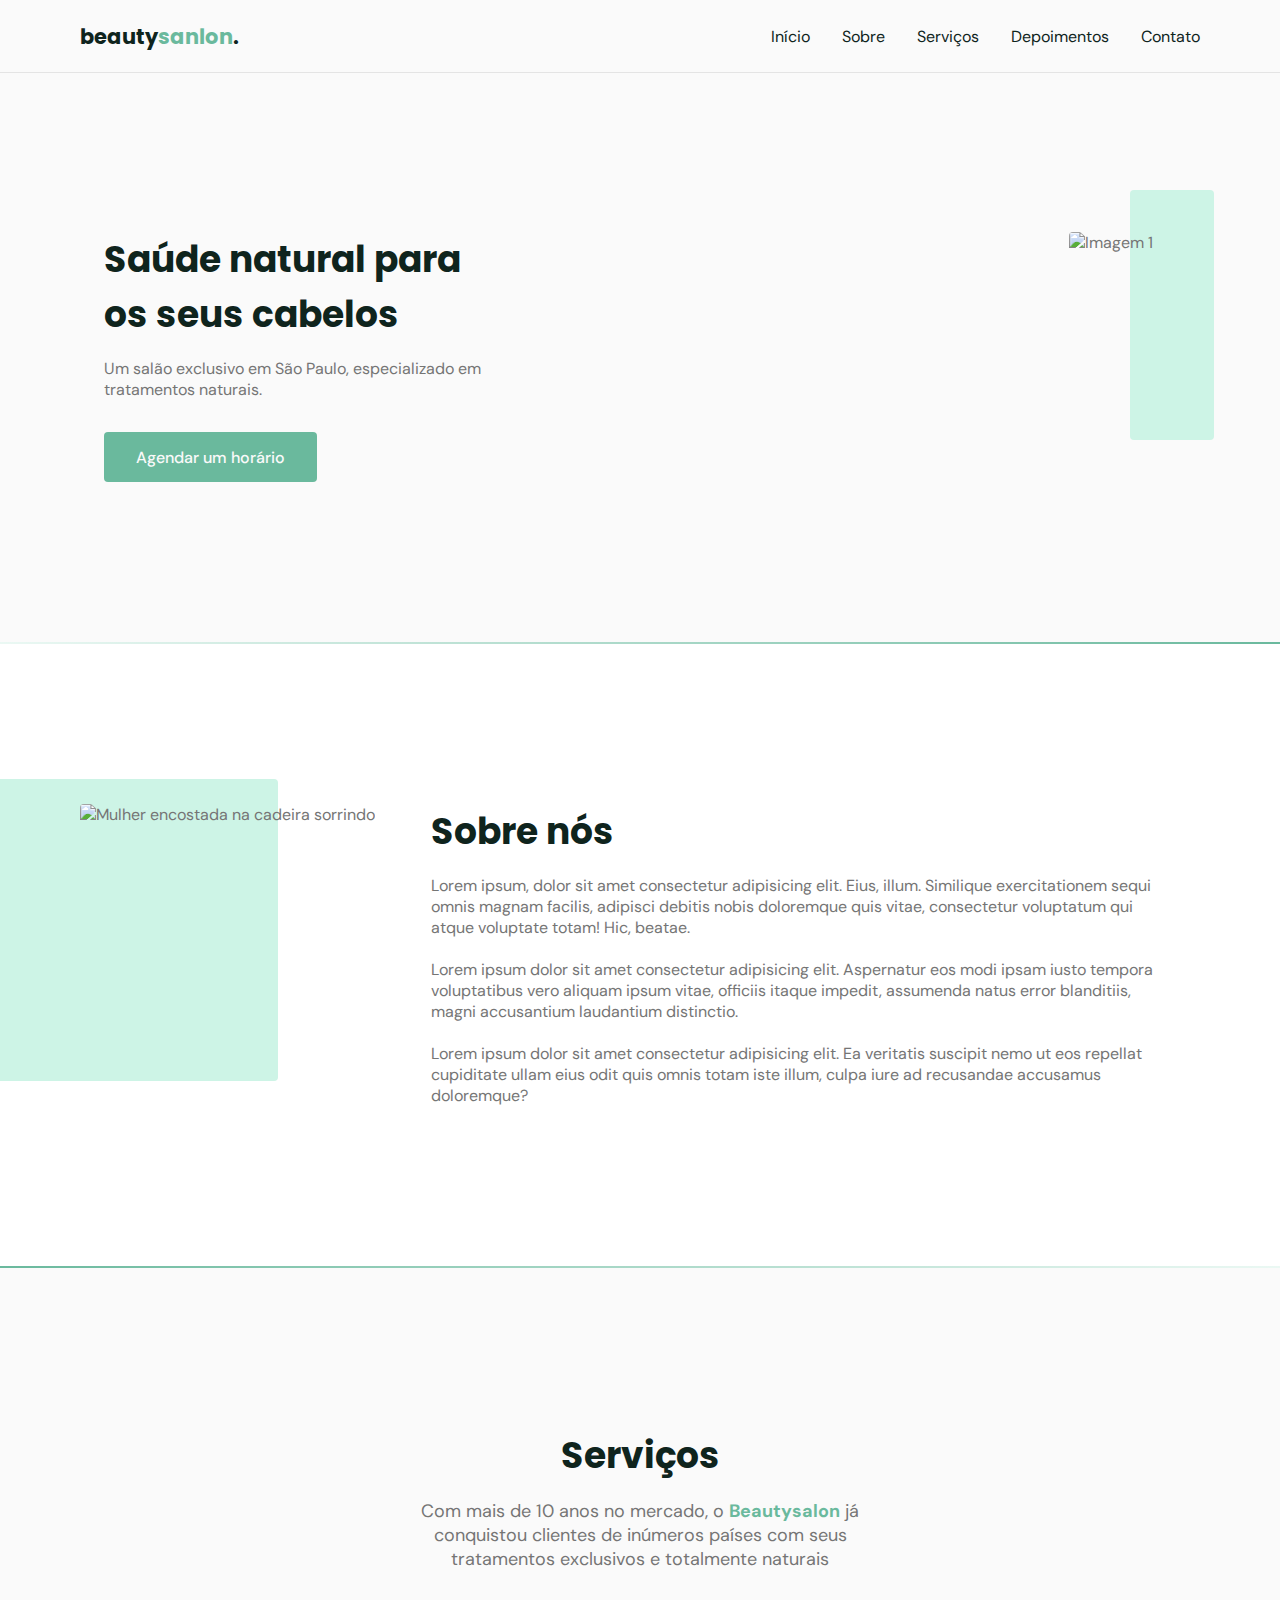
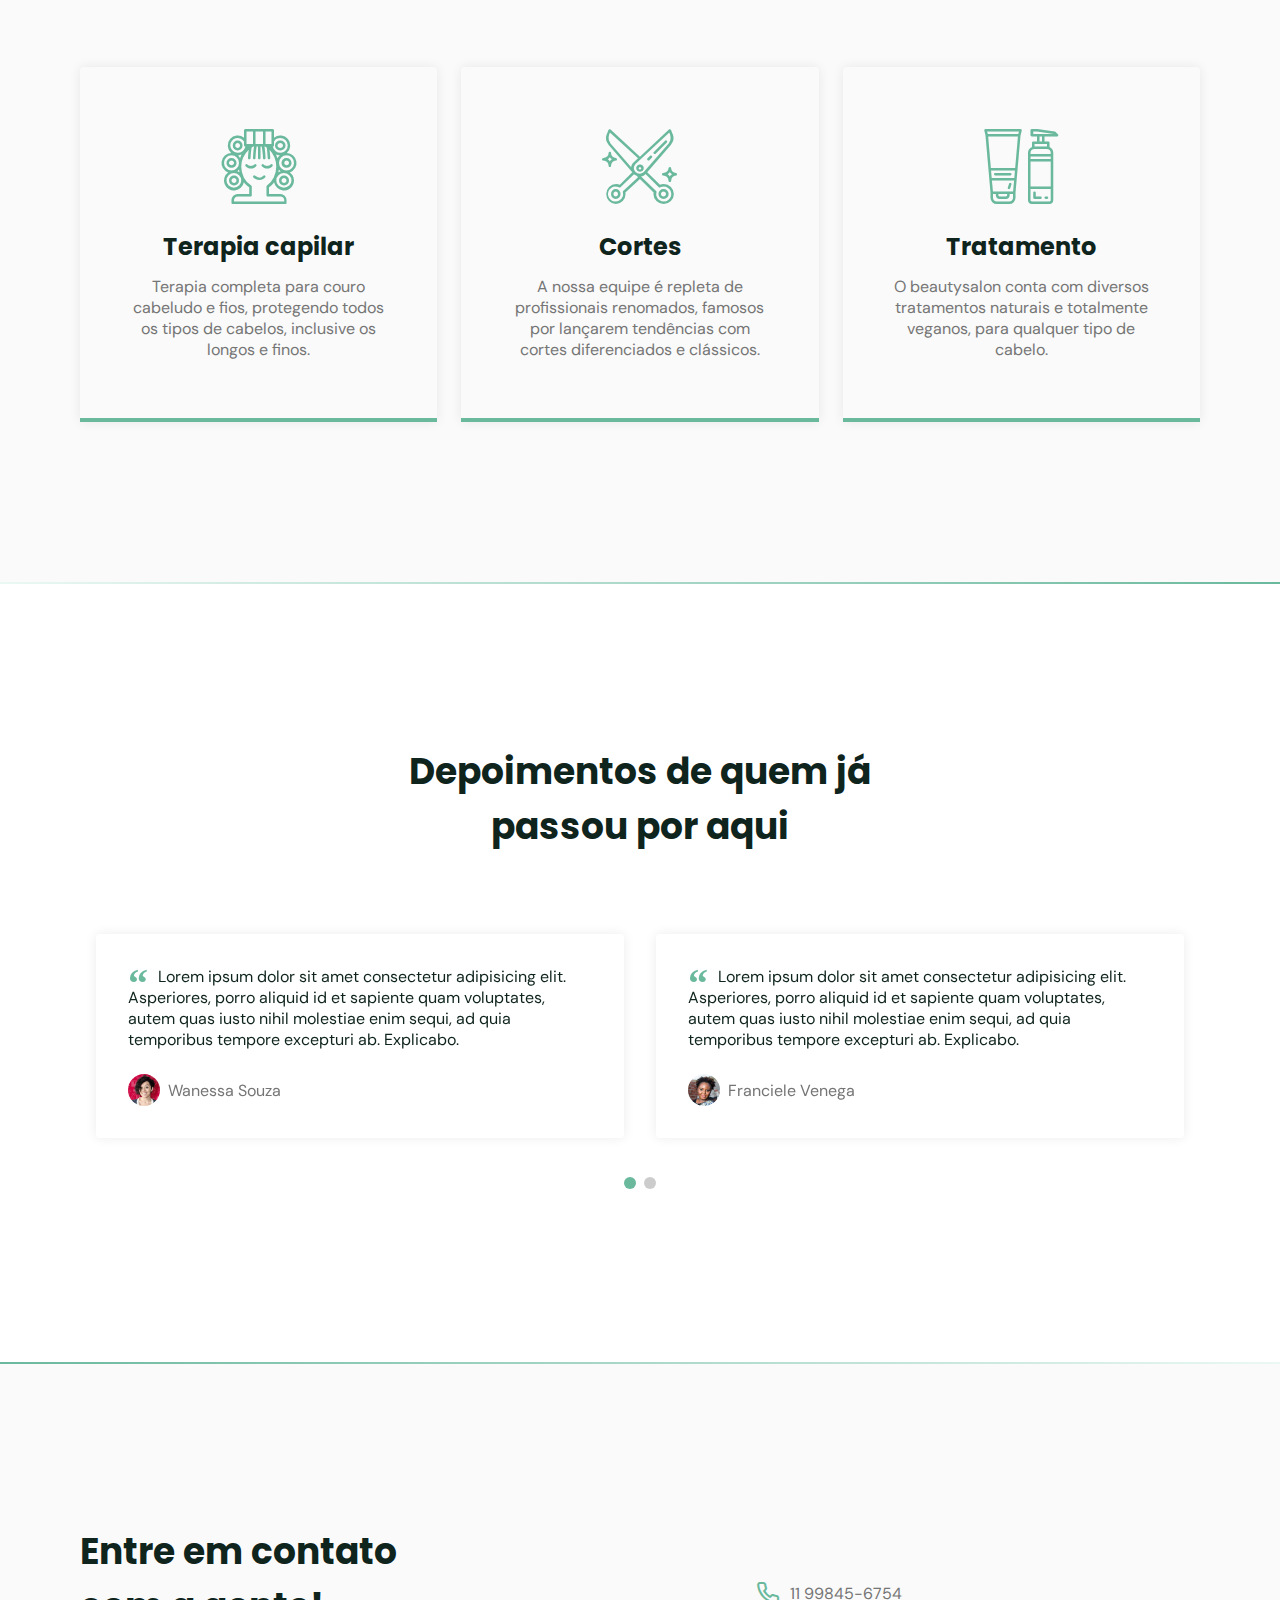
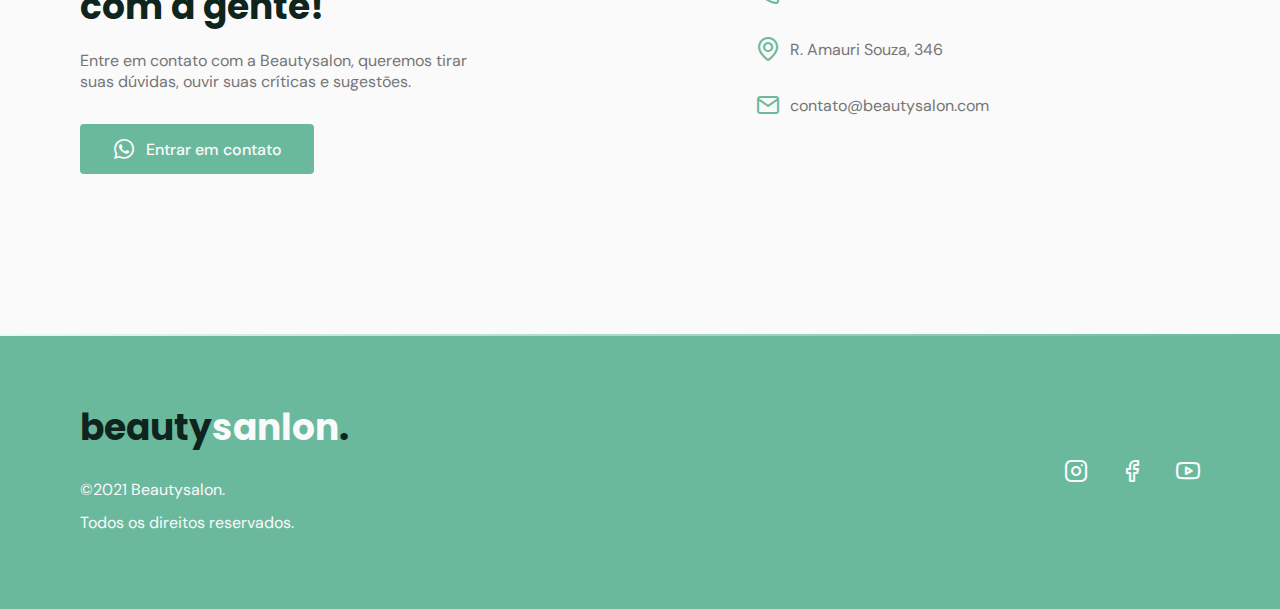
==== index.html @ 56dd20a3 "Add files via upload" ====
<!DOCTYPE html>
<html lang="pt_BR">
<head>

    <meta charset="UTF-8">
    <meta name="viewport" content="width=device-width, initial-scale=1.0"/>
    <title>OriginSix</title>
    

<!-- icones -->
<link rel="stylesheet" href="assets/fonts/style.css">

<!-- swiper -->
<link rel="stylesheet" href="https://unpkg.com/swiper/swiper-bundle.min.css">

<!-- styles -->
<link rel="stylesheet" href="style.css">

<!-- fonts -->
    <link rel="preconnect" href="https://fonts.googleapis.com" />
    <link rel="preconnect" href="https://fonts.gstatic.com" crossorigin />
    <link href="https://fonts.googleapis.com/css2?family=DM+Sans:wght@400;500;700&family=Poppins:wght@400;500;700&display=swap" rel="stylesheet" />


</head>
<body>
<header id="header">
    <nav class="container">
        <a class="logo" href="#">beauty<span>sanlon</span>.</a>
        <!-- menu -->
        <div class="menu">
             <ul class="grid">
            <li><a class="title" href="#home">Início</a></li>
            <li><a class="title" href="#about">Sobre</a></li>
            <li><a class="title" href="#services">Serviços</a></li>
            <li><a class="title" href="#testimonials">Depoimentos</a></li>
            <li><a class="title" href="#contact">Contato</a></li>
            </ul>
         </div>
         <!-- /menu -->
    <div class="toggle icon-menu"></div>
    <div class="toggle icon-close"></div>
</nav>   
</header>

<main> 
<!-- HOME -->
<section class="section" id="home">
    <div class="container grid">
        <div class="image">
        <img 
        src="https://media.istockphoto.com/photos/hairdresser-working-in-beauty-salon-picture-id1266739449?k=20&m=1266739449&s=612x612&w=0&h=_WT8gYxWlLGm3VyPzf8kwjr3GP0p2adlRLmusFXDaOA=" alt="Imagem 1">
    </div>
        <div class="text">
        <h2 class="title">Saúde natural para os seus cabelos</h2>
        <p>Um salão exclusivo em São Paulo, especializado em tratamentos naturais.</p>
        <a class="button" href="#">Agendar um horário</a>
    </div>
    </div>
</section>

<div class="divider-1"></div>

<!-- ABOUT -->
<section class="section" id="about">
    <div class="container grid">
        <div class="image">
            <img src="https://media.istockphoto.com/photos/smiling-barbers-standing-insade-hair-salon-picture-id1272757060?k=20&m=1272757060&s=612x612&w=0&h=qyEBpVkKlm1KzILrgnSc-Ok3Oa4HyxOcl2sRsaoul0M=" alt="Mulher encostada na cadeira sorrindo">
        </div>
        <div class="text">
            <h2 class="title">Sobre nós</h2>
            <p>Lorem ipsum, dolor sit amet consectetur adipisicing elit. Eius, illum. Similique exercitationem sequi omnis magnam facilis, adipisci debitis nobis doloremque quis vitae, consectetur voluptatum qui atque voluptate totam! Hic, beatae.</p>
            <br>
            <p>Lorem ipsum dolor sit amet consectetur adipisicing elit. Aspernatur eos modi ipsam iusto tempora voluptatibus vero aliquam ipsum vitae, officiis itaque impedit, assumenda natus error blanditiis, magni accusantium laudantium distinctio.</p>
            <br>
            <p>Lorem ipsum dolor sit amet consectetur adipisicing elit. Ea veritatis suscipit nemo ut eos repellat cupiditate ullam eius odit quis omnis totam iste illum, culpa iure ad recusandae accusamus doloremque?</p>

        </div>
    </div>
</section>

<div class="divider-2"></div>

<!-- SERVICES -->
<section class="section" id="services">
    <div class="container grid">
       <header>
           <h2 class="title">Serviços</h2>
           <p class="subtitle">Com mais de 10 anos no mercado, o <strong>Beautysalon</strong> já conquistou clientes de inúmeros países com seus tratamentos exclusivos e totalmente naturais</p>
       </header>
        <div class="cards grid">
            <div class="card">
                <i class="icon-woman-hair"></i>
                <h3 class="title">Terapia capilar</h3>
                <p>Terapia completa para couro cabeludo e fios, protegendo todos os tipos de cabelos, inclusive os longos e finos.</p>
            </div>
            <div class="card">
                <i class="icon-trim"></i>
                <h3 class="title">Cortes</h3>
                <p>A nossa equipe é repleta de profissionais renomados, famosos por lançarem tendências com cortes diferenciados e clássicos.</p>
            </div>
            <div class="card">
                <i class="icon-cosmetic"></i>
                <h3 class="title">Tratamento</h3>
                <p>O beautysalon conta com diversos tratamentos naturais e totalmente veganos, para qualquer tipo 
                    de cabelo.</p>
            </div>
        </div>
    </div>
</section>

<div class="divider-1"></div>

<!-- TESTIMONIALS -->
<section class="section" id="testimonials">
    <div class="container swiper">
        <header>
            <h2 class="title">Depoimentos de 
                quem já passou 
                por aqui</h2>
        </header>
        <div class="testimonials swiper-container">
            <div class="swiper-wrapper">

                <div class="testimonial swiper-slide">
                    <blockquote>
                        <p>
                            <span>&ldquo;</span>
                            Lorem ipsum dolor sit amet consectetur adipisicing elit. Asperiores, porro aliquid id et sapiente quam voluptates, autem quas iusto nihil molestiae enim sequi, ad quia temporibus tempore excepturi ab. Explicabo.
                        </p>
                        <cite>
                            <img src="assets/fotos/24.jpg" alt="foto de Wanessa Souza">
                            Wanessa Souza
                        </cite>
                    </blockquote>
                </div>
    
                <div class="testimonial swiper-slide">
                    <blockquote>
                        <p>
                            <span>&ldquo;</span>
                            Lorem ipsum dolor sit amet consectetur adipisicing elit. Asperiores, porro aliquid id et sapiente quam voluptates, autem quas iusto nihil molestiae enim sequi, ad quia temporibus tempore excepturi ab. Explicabo.
                        </p>
                        <cite>
                            <img src="assets/fotos/36.jpg" alt="Foto de Franciele Venega">
                            Franciele Venega
                        </cite>
                    </blockquote>
                </div>
    
                <div class="testimonial swiper-slide">
                    <blockquote>
                        <p>
                            <span>&ldquo;</span>
                            Lorem ipsum dolor sit amet consectetur adipisicing elit. Asperiores, porro aliquid id et sapiente quam voluptates, autem quas iusto nihil molestiae enim sequi, ad quia temporibus tempore excepturi ab. Explicabo.
                        </p>
                        <cite>
                            <img src="assets/fotos/49.jpg" alt="foto de Valeska Fabris">
                            Valeska Frabris
                        </cite>
                    </blockquote>
                </div>
            </div>
            <!-- If we need pagination -->
            <div class="swiper-pagination"></div>
        </div>
    </div>
</section>

<div class="divider-2"></div>

<!-- CONTACT -->
    <section class="section" id="contact">
        <div class="container grid">

            <div class="text">
                <h2 class="title">Entre em contato com a gente!</h2>
                <p>Entre em contato com a Beautysalon, queremos tirar suas dúvidas, ouvir suas críticas e sugestões.</p>
                <a href="https://api.whatsapp.com/send?phone=5511998456754" class="button" target="_blank"><i class="icon-whatsapp"></i>Entrar em contato</a>
            </div>

            <div class="links">
                <ul class="grid">
                    <li><i class="icon-phone"></i> 11 99845-6754</li>
                    <li><i class="icon-map-pin"></i> R. Amauri Souza, 346</li>
                    <li><i class="icon-mail"></i> contato@beautysalon.com</li>
                </ul>
            </div>
        </div>
    </section>
    <div class="divider-1"></div>

</main>

<footer class="section">
    <div class="container grid">
        <div class="brand">
         <a class="logo logo-alt" href="#home">beauty<span>sanlon</span>.</a>
        <p>©2021 Beautysalon.</p>
        <p>Todos os direitos reservados.</p>
        </div>

        <div class="social grid">
        <a href="https://instagram.com" target="_blank"><i class="icon-instagram"></i></a>
        <a href="https://facebook.com" target="_blank"><i class="icon-facebook"></i></a>
        <a href="https://youtube.com" target="_blank"><i class="icon-youtube"></i></a>
        </div>
    </div>
</footer>

<a href="#home" class="back-to-top"><i class="icon-arrow-up2"></i></a>

<!-- Swiper -->
<script src="https://unpkg.com/swiper/swiper-bundle.min.js"></script>

<!-- Scroll -->
<script src="https://unpkg.com/scrollreveal"></script>

<!-- Main.js -->
<script src="main.js"></script>
</body>
</html>
---- assets/fonts/style.css ----
@font-face {
  font-family: 'icomoon';
  src:  url('fonts/icomoon.eot?emzhp');
  src:  url('fonts/icomoon.eot?emzhp#iefix') format('embedded-opentype'),
    url('fonts/icomoon.ttf?emzhp') format('truetype'),
    url('fonts/icomoon.woff?emzhp') format('woff'),
    url('fonts/icomoon.svg?emzhp#icomoon') format('svg');
  font-weight: normal;
  font-style: normal;
  font-display: block;
}

[class^="icon-"], [class*=" icon-"] {
  /* use !important to prevent issues with browser extensions that change fonts */
  font-family: 'icomoon' !important;
  speak: never;
  font-style: normal;
  font-weight: normal;
  font-variant: normal;
  text-transform: none;
  line-height: 1;

  /* Better Font Rendering =========== */
  -webkit-font-smoothing: antialiased;
  -moz-osx-font-smoothing: grayscale;
}

.icon-phone:before {
  content: "\e900";
}
.icon-close:before {
  content: "\e901";
}
.icon-cosmetic:before {
  content: "\e902";
}
.icon-facebook:before {
  content: "\e903";
}
.icon-instagram:before {
  content: "\e904";
}
.icon-mail:before {
  content: "\e905";
}
.icon-map-pin:before {
  content: "\e906";
}
.icon-menu:before {
  content: "\e907";
}
.icon-trim:before {
  content: "\e908";
}
.icon-whatsapp:before {
  content: "\e909";
}
.icon-woman-hair:before {
  content: "\e90a";
}
.icon-youtube:before {
  content: "\e90b";
}
.icon-arrow-up2:before {
  content: "\ea3a";
}
---- style.css ----
/* ===== RESET   ======================*/
* {
    margin: 0;
    padding: 0;
    box-sizing: border-box;
}

ul {
    list-style: none;
}

a {
    text-decoration: none;
}

img {
    width: 100%;
    height: auto;
}


:root {
--header-height: 4.5rem;

/* colors */
  --hue: 159;
  /* HSL color mode */
  --base-color: hsl(var(--hue) 36% 57%);
  --base-color-second: hsl(var(--hue) 65% 88%);
  --base-color-alt: hsl(var(--hue) 57% 53%);
  --title-color: hsl(var(--hue) 41% 10%);
  --text-color: hsl(0 0% 46%);
  --text-color-light: hsl(0 0% 98%);
  --body-color: hsl(0 0% 98%);

  /* fonts */
  --title-font-size: 1.875rem;
  --subtitle-font-size: 1rem;

  --title-font: "Poppins", sans-serif;
  --body-font: 'DM Sans', sans-serif;
}

/* ===== BASE   ======================*/
html {
    scroll-behavior: smooth;
}

body {
    font: 400 1rem var(--body-font);
    color: var(--text-color);
    background: var(--body-color);
    -webkit-font-smoothing: antialiased;
}

.title {
    font: 700 var(--title-font-size) var(--title-font);
    color: var(--title-color);
    -webkit-font-smoothing: auto;
}

.button {
    background-color: var(--base-color);
    color: var(--text-color-light);
    height: 3.5rem;
    display: inline-flex;
    align-items: center;
    padding: 0 2rem;
    border-radius: 0.25rem;
    font: 500 1rem var(--body-font);
    transition: background 0.3s;
}

.button:hover {
    background: var(--base-color-alt);
}

.divider-1 {
height: 2px;
background: linear-gradient(270deg, hsla(var(--hue), 36%, 57%, 1),
hsla(var(--hue), 65%, 88%, 0.34));
}

.divider-2 {
    height: 2px;
    background: linear-gradient(270deg, 
    hsla(var(--hue), 65%, 88%, 0.34),
    hsla(var(--hue), 36%, 57%, 1))
    }


/* ===== LAYOUT   ======================*/
.container {
    margin-left: 1.5rem;
    margin-right: 1.5rem;
}

.grid {
    display: grid;
    gap: 2rem;
}

.section {
    padding: calc(5rem + var(--header-height)) 0;
}

.section .title {
    margin-bottom: 1rem;
}

.section .subtitle {
    font-size: var(--subtitle-font-size);
}

.section header {
    margin-bottom: 4rem;
}
.section header strong {
    color: var(--base-color);
}

#header {
    border-bottom: 1px solid #E4E4E4;
    margin-bottom: 2rem;
    display: flex;

    width: 100%;
    position: fixed;
    top: 0;
    left: 0;
    z-index: 100;
    background-color: var(--body-color);
}

#header.scroll {
    box-shadow: 0px 0px 12px rgba(0, 0, 0, 0.15);
}


/* ===== LOGO   ======================*/
.logo {
    font: 700 1.31rem var(--title-font);
    color: var(--title-color);
}

.logo span {
    color: var(--base-color);
}

.logo-alt span {
    color: var(--body-color);
}

/* ===== NAVIGATION   ======================*/
nav {
    height: var(--header-height);
    display: flex;
    align-items: center;
    justify-content: space-between;
    width: 100%;
}

nav ul li {
    text-align: center;
}

nav ul li a {
    transition: color 0.2s;
    position: relative;
}

nav ul li a:hover,
nav ul li a.active {
    color: var(--base-color);
}

nav ul li a::after {
    content: "";
    width: 0%;
    height: 2px;
    background: var(--base-color);

    position: absolute;
    left: 0;
    bottom: -1.5rem;

    transition: width 0.2s;
}

nav ul li a:hover::after,
nav ul li a.active::after {
    width: 100%;
}

nav .menu {
    opacity: 0;
    visibility: hidden;
    top: -20rem;
    transition: 0.2s;
}

nav .menu ul {
    display: none;
}

/* MOSTRAR O MENU */
nav.show .menu {
    opacity: 1;
    visibility: visible;

    background: var(--body-color);

    height: 100vh;
    width: 100vw;

    position: fixed;
    top: 0;
    left: 0;

    display: grid;
    place-content: center;
}


nav.show .menu ul {
    display: grid;
}

nav.show ul.grid {
    gap: 4rem;
}

/* ===== toggle menu   ======================*/
.toggle {
    color: var(--base-color);
    font-size: 1.5rem;
    cursor: pointer;
}

nav .icon-close {
    visibility: hidden;
    opacity: 0;

    position: absolute;
    right: -1.5rem;
    right: 1.5rem;

    transition: 0.2rem;
}

nav.show div.icon-close {
    visibility: visible;
    opacity: 1;
    top: 1.5rem;
}


/* ===== HOME   ======================*/
#home {
    overflow: hidden;
}

#home .container {
    margin: 0;
}

#home .image {
    position: relative;
}

#home .image::before {
    content: '';
    height: 100%;
    width: 100%;
    background: var(--base-color-second);
    position: absolute;
    top: -16.8%;
    left: 16.7%;
    z-index: 0;
}

#home .image img {
    position: relative;
    right: 2.93rem;
}

#home .image img, 
#home .image::before {
    border-radius: 0.25rem;
}

#home .text {
    margin-left: 1.5rem;
    margin-right: 1.5rem;
    text-align: center;
}

#home .text h1 {
    margin-bottom: 1rem;
}

#home .text p {
    margin-bottom: 2rem;
}

/* ===== ABOUT   ======================*/
#about {
    background: white;
}

#about .container {
    margin: 0;
}

#about .image {
    position: relative;
}

#about .image::before {
    content: '';
    height: 100%;
    width: 100%;
    background: var(--base-color-second);
    position: absolute;
    top: -8.3%;
    left: -33%;
    z-index: 0;
}

#about .image img {
    position: relative;
}

#about .image img, 
#about .image::before {
    border-radius: 0.25rem;
}

#about .text {
    margin-left: 1.5rem;
    margin-right: 1.5rem;
}

#about .text h1 {           /*olhar codigo */
    margin-bottom: 1rem;
}

/* ===== SERVICES   ======================*/
.cards.grid {
    gap: 1.5rem;
}

.card {
    padding: 3.625rem 2rem;
    box-shadow: 0px 0px 12px 0px rgba(0, 0, 0, 0.08);
    border-bottom: 0.25rem solid var(--base-color);
    border-radius: 0.25rem 0.25rem 0 0;
    text-align: center;
}

.card i {
    display: block;
    margin-bottom: 1.5rem;
    font-size: 5rem;
    color: var(--base-color);
}

.card .title {
    font-size: 1.5rem;
    margin-bottom: 0.75rem;
}

/* =====  TESTIMONIALS  ======================*/
#testimonials {
    background: white;
}

#testimonials .container {
    margin-left: 0;
    margin-right: 0;
}
#testimonials header {
    margin-left: 1.5rem;
    margin-right: 1.5rem;
    margin-bottom: 0;
}

#testimonials blockquote {
    padding: 2rem;
    box-shadow: 0px 0px 12px 0px rgba(0, 0, 0, 0.08);
    border-radius: 0.25rem;
}

#testimonials blockquote p {
    position: relative;
    text-indent: 1.875rem;
    margin-bottom: 1.5rem;
    color: var(--title-color);
}

#testimonials blockquote p span {
    font: 700 2.5rem serif;
    position: absolute;
    top: -0.375rem;
    left: -1.875rem;
    color: var(--base-color);
}

#testimonials cite {
    display: flex;
    align-items: center;
    font-style: normal;
}

#testimonials cite img {
    width: 2rem;
    height: 2rem;
    object-fit: cover;
    clip-path: circle();
    margin-right: 0.5rem;
}

/* swiper */
.swiper-slide {
    height: auto;
    padding: 4rem 1rem;
}

.swiper-pagination-bullet {
    width: 0.75rem;
    height: 0.75rem;
}

.swiper-pagination-bullet-active {
    background: var(--base-color);
}

/* =====  CONTACT  ======================*/
#contact .grid {
    gap: 4rem;
}
#contact .text p {
    margin-bottom: 2rem;
}

#contact .button i,
#contact ul li i {
    font-size: 1.5rem;
    margin-right: 0.625rem;
}

#contact ul.grid {
    gap: 2rem;
}

#contact ul li {
    display: flex;
    align-items: center;
}

#contact ul li i {
    color: var(--base-color);
}

/* =====  FOOTER  ======================*/
footer {
    background: var(--base-color);
}

footer.section {
    padding: 4rem 0;
}

footer .logo {
    display: inline-block;
    margin-bottom: 1.5rem;
}

footer .brand p {
    color: var(--text-color-light);
    margin-bottom: 0.75rem;
}

footer i {
    font-size: 1.5rem;
    color: var(--text-color-light);
}

footer .social {
    grid-auto-flow: column;
    width: fit-content;
}

footer .social a {
    transition: 0.3s;
    display: inline-block;
}

footer .social a:hover {
    transform: translateY(-8px);
}

/* =====  back to top  ======================*/
.back-to-top {
    background: var(--base-color);
    color: var(--text-color-light);

    position: fixed;
    right: 1rem;
    bottom: 1rem;

    padding: 0.5rem;
    clip-path: circle();

    font-size: 1.5rem;
    line-height: 0;

    visibility: hidden;
    opacity: 0;

    transition: 0.3s;
    transform: translateY(100%);
}

.back-to-top.show {
    visibility: visible;
    opacity: 1;
    transform: translateY(0);
}

.back-to-top.show:hover {
    transform: translateY(-8px)
}


/* =====  MEDIA QUERIES  ======================*/
/* Resonsivo */
/* extra large devices: 1200 > */
@media (min-width: 1200px) {
    /* reusable classes */
    .container {
        max-width: 1120px;
        margin-left: auto;
        margin-right: auto;
    }
    
    .section {
        padding: 10rem 0;
    }

    .section header, #testimonials header {
        max-width: 32rem;
        text-align: center;
        margin-left: auto;
        margin-right: auto;
    }

    .button {
        height: 3.125rem;
    }
    /* navigation */
    nav .menu {
        opacity: 1;
        visibility: visible;
        top: 0;
    }

    nav .menu ul {
        display: flex;
        gap: 2rem;
    }

    nav .menu ul li a.title {
        font: 400 1rem var(--body-font);
        -webkit-font-smoothing: antialiased;
    }

    nav .menu ul li a.title.active {
        font-weight: bold;
        -webkit-font-smoothing: auto;
    }

    nav .icon-menu {
        display: none;
    }

    /* layout */
    main {
        margin-top: var(--header-height);
    }

    /* home */
    #home .container {
        grid-auto-flow: column;
        justify-content: space-between;
        margin: 0 auto;
    }

    #home .image {
        order: 1;
    }

    #home .text {
        order: 0;
        max-width: 24rem;
        text-align: left;
    }

    /* about */
    #about .container {
        margin: 0 auto;
        grid-auto-flow: column;
    }

    /* services */
    .cards {
        grid-template-columns: 1fr 1fr 1fr;
    }

    .card {
        padding-left: 3rem;
        padding-right: 3rem;
    }

    /* testimonials */
    #testimonials .container {
        margin-left: auto;
        margin-right: auto;
    }

    /* contact */
    #contact .container {
        grid-auto-flow: column;
        align-items: center;
    }
    
    #contact .text {
        max-width: 25rem;
    }

    /* footer */
    footer .section {
        padding: 3.75rem 0;
    }

    footer .container {
        grid-auto-flow: column;
        align-items: center;
        justify-content: space-between;
    }

    footer .logo {
        font-size: 2.25rem;
    }
}

/* large devices: 1023 > */
/* large devices: 992 > */
@media (min-width: 992px) {
    :root {
        --title-font-size: 2.25rem;
        --subtitle-font-size: 1.125rem;
    }
}
/* medium devices: 767 > */
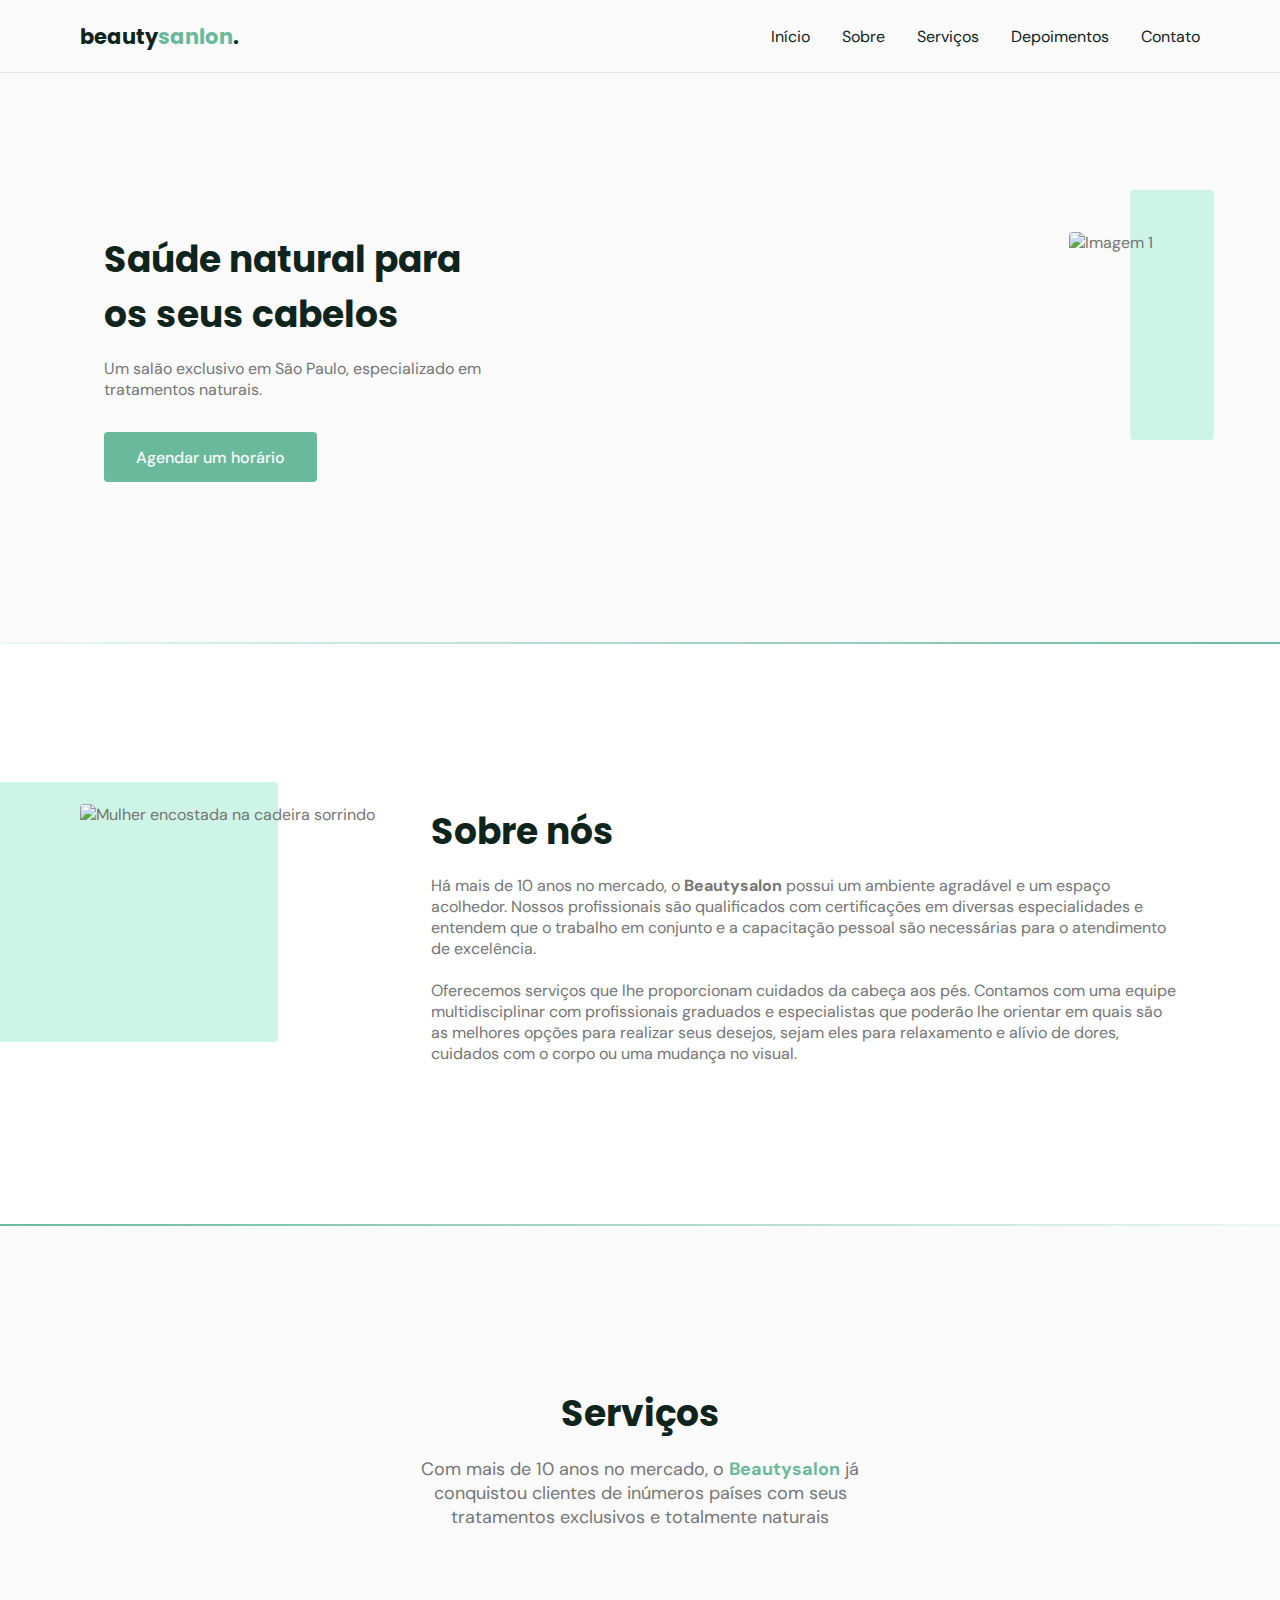
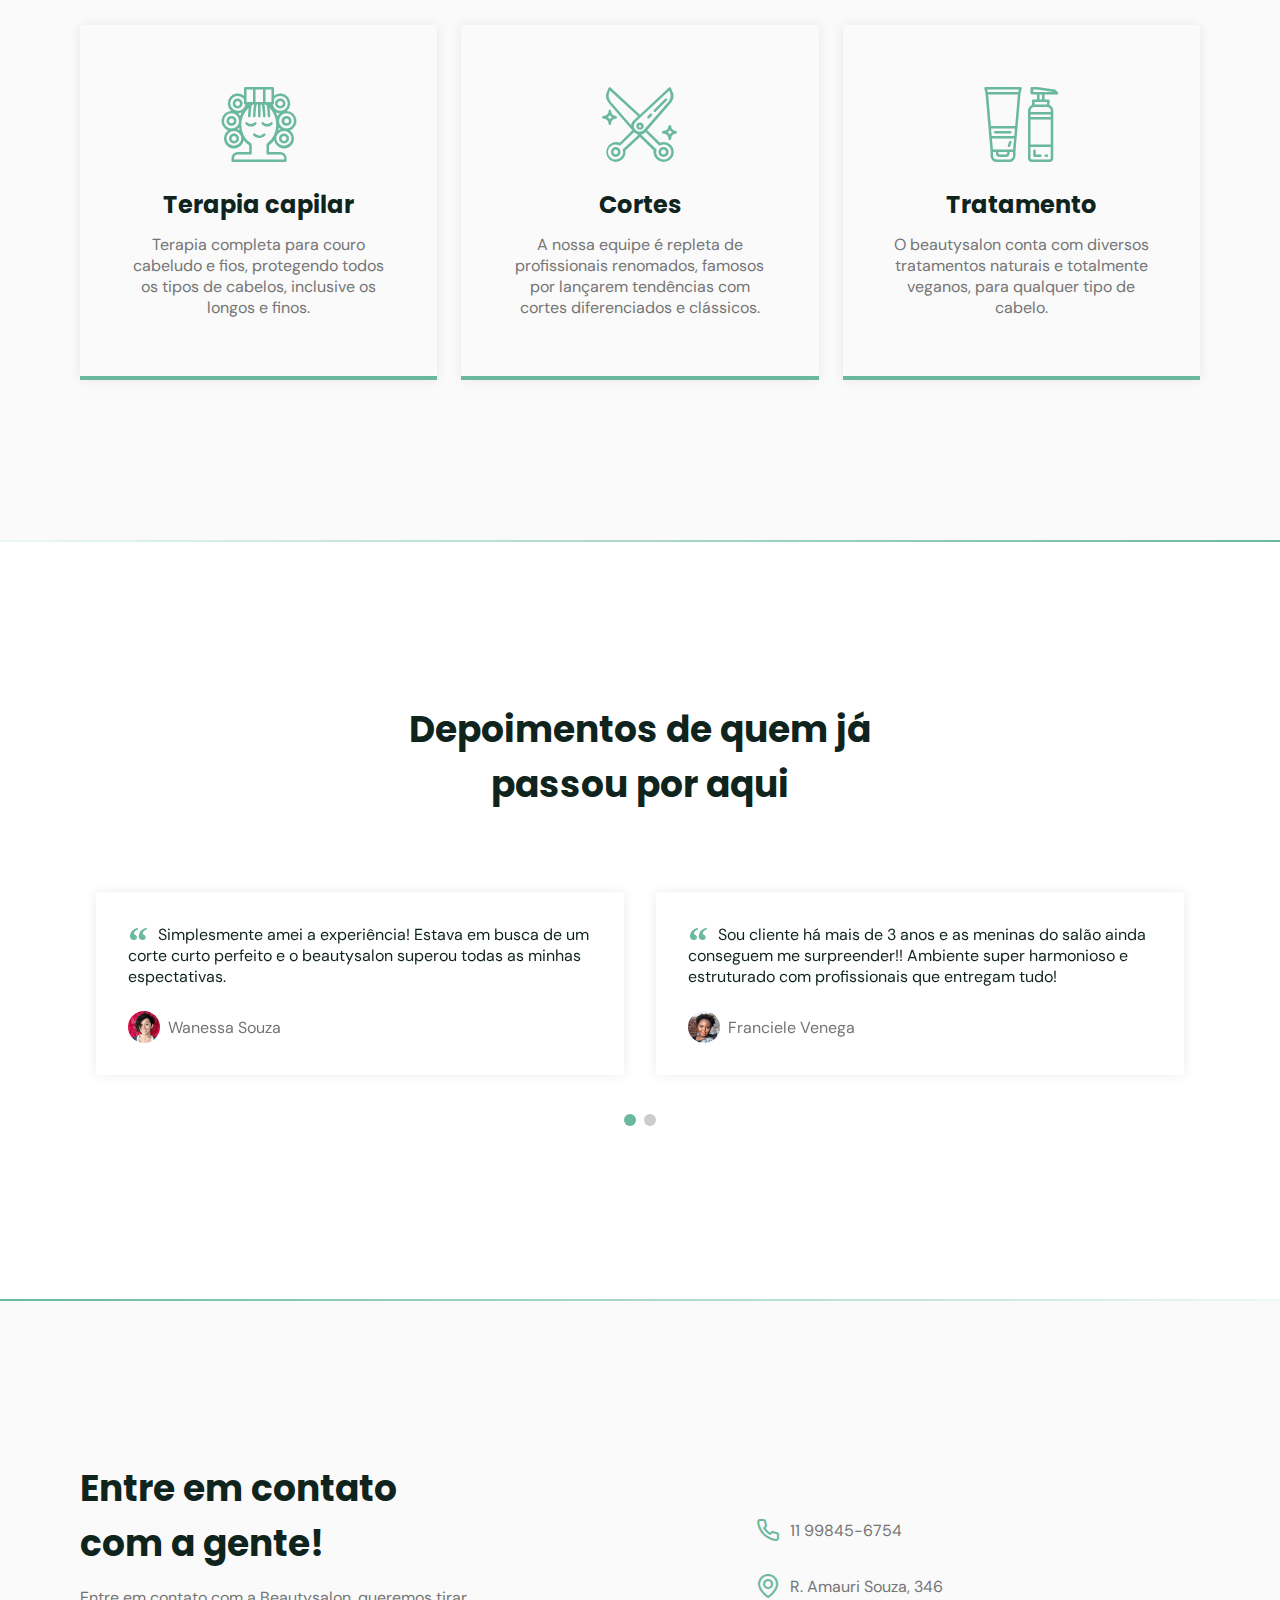
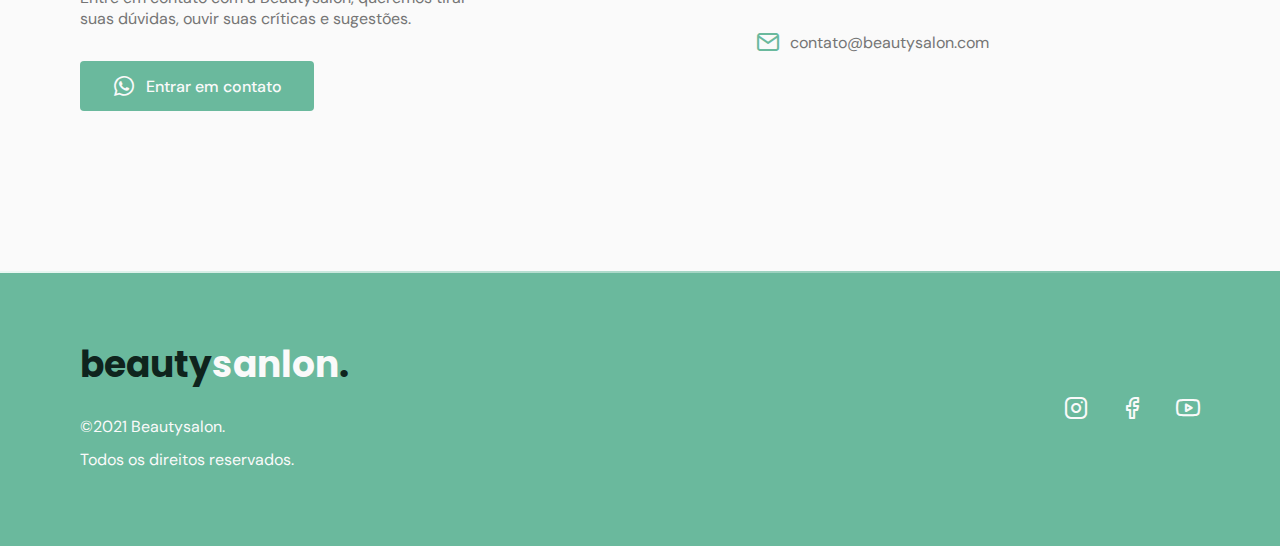
==== commit 8b0cd11d: "Update index.html" ====
--- a/index.html
+++ b/index.html
@@ -69,12 +69,10 @@
         </div>
         <div class="text">
             <h2 class="title">Sobre nós</h2>
-            <p>Lorem ipsum, dolor sit amet consectetur adipisicing elit. Eius, illum. Similique exercitationem sequi omnis magnam facilis, adipisci debitis nobis doloremque quis vitae, consectetur voluptatum qui atque voluptate totam! Hic, beatae.</p>
+            <p>Há mais de 10 anos no mercado, o <strong>Beautysalon</strong> possui um ambiente agradável e um espaço acolhedor. Nossos profissionais são qualificados com certificações em diversas especialidades e entendem que o trabalho em conjunto e a capacitação pessoal são necessárias para o atendimento de excelência.</p>
             <br>
-            <p>Lorem ipsum dolor sit amet consectetur adipisicing elit. Aspernatur eos modi ipsam iusto tempora voluptatibus vero aliquam ipsum vitae, officiis itaque impedit, assumenda natus error blanditiis, magni accusantium laudantium distinctio.</p>
-            <br>
-            <p>Lorem ipsum dolor sit amet consectetur adipisicing elit. Ea veritatis suscipit nemo ut eos repellat cupiditate ullam eius odit quis omnis totam iste illum, culpa iure ad recusandae accusamus doloremque?</p>
-
+            <p>Oferecemos serviços que lhe proporcionam cuidados da cabeça aos pés. Contamos com uma equipe multidisciplinar com profissionais graduados e especialistas que poderão lhe orientar em quais são as melhores opções para realizar seus desejos, sejam eles para relaxamento e alívio de dores, cuidados com o corpo ou uma mudança no visual.</p>
+            
         </div>
     </div>
 </section>
@@ -126,7 +124,7 @@
                     <blockquote>
                         <p>
                             <span>&ldquo;</span>
-                            Lorem ipsum dolor sit amet consectetur adipisicing elit. Asperiores, porro aliquid id et sapiente quam voluptates, autem quas iusto nihil molestiae enim sequi, ad quia temporibus tempore excepturi ab. Explicabo.
+                            Simplesmente amei a experiência! Estava em busca de um corte curto perfeito e o beautysalon superou todas as minhas espectativas.
                         </p>
                         <cite>
                             <img src="assets/fotos/24.jpg" alt="foto de Wanessa Souza">
@@ -139,7 +137,7 @@
                     <blockquote>
                         <p>
                             <span>&ldquo;</span>
-                            Lorem ipsum dolor sit amet consectetur adipisicing elit. Asperiores, porro aliquid id et sapiente quam voluptates, autem quas iusto nihil molestiae enim sequi, ad quia temporibus tempore excepturi ab. Explicabo.
+                            Sou cliente há mais de 3 anos e as meninas do salão ainda conseguem me surpreender!! Ambiente super harmonioso e estruturado com profissionais que entregam tudo!
                         </p>
                         <cite>
                             <img src="assets/fotos/36.jpg" alt="Foto de Franciele Venega">
@@ -152,7 +150,7 @@
                     <blockquote>
                         <p>
                             <span>&ldquo;</span>
-                            Lorem ipsum dolor sit amet consectetur adipisicing elit. Asperiores, porro aliquid id et sapiente quam voluptates, autem quas iusto nihil molestiae enim sequi, ad quia temporibus tempore excepturi ab. Explicabo.
+                            Perfeito! Perto de casa e com profissionais super especializadas.Ganhou meu coração já na minha primeira ida ao salão!
                         </p>
                         <cite>
                             <img src="assets/fotos/49.jpg" alt="foto de Valeska Fabris">
